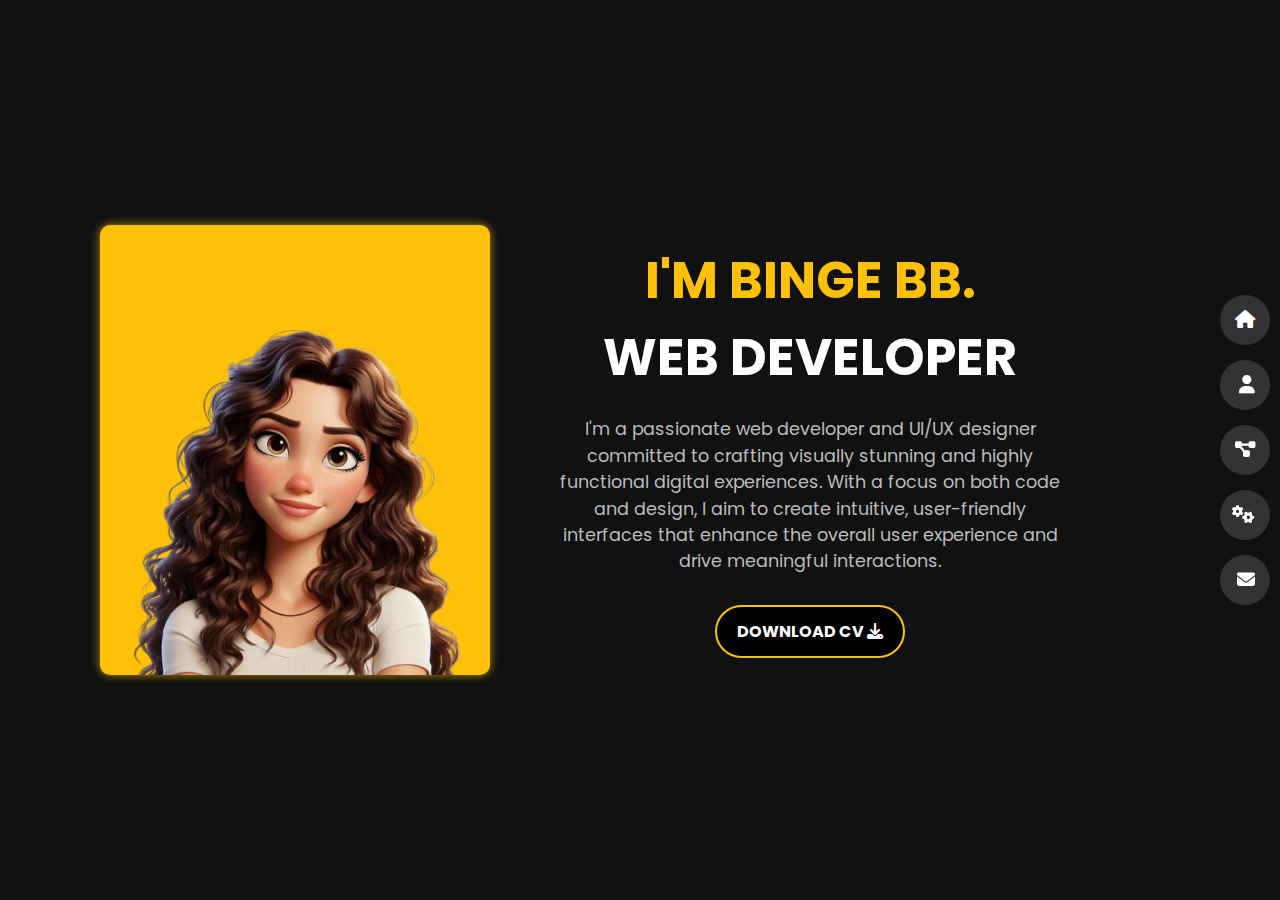
==== index.html @ 3ad9799d "first commit" ====
<!DOCTYPE html>
<html lang="en">
  <head>
    <meta charset="UTF-8" />
    <meta name="viewport" content="width=device-width, initial-scale=1.0" />
    <title>Home - BB</title>
    <link rel="stylesheet" href="style.css" />
    <link rel="shortcut icon" href="images/ht.png" type="image/x-icon" />
    <link
      rel="stylesheet"
      href="https://cdnjs.cloudflare.com/ajax/libs/font-awesome/6.4.2/css/all.min.css"
    />
    <link rel="preconnect" href="https://fonts.googleapis.com" />
    <link rel="preconnect" href="https://fonts.gstatic.com" crossorigin />
    <link
      href="https://fonts.googleapis.com/css2?family=Poppins:ital,wght@0,100;0,200;0,300;0,400;0,500;0,600;0,700;0,800;0,900;1,100;1,200;1,300;1,400;1,500;1,600;1,700;1,800;1,900&display=swap"
      rel="stylesheet"
    />
  </head>
  <body>
    <section class="hero">
      <div class="container">
        <div class="image-box">
          <img src="images/ht.png" alt="Profile Image" />
        </div>
        <div class="text-box">
          <h2>I'M BINGE BB. <br /><span class="me">WEB DEVELOPER</span></h2>

          <p>
            I'm a passionate web developer and UI/UX designer committed to
            crafting visually stunning and highly functional digital
            experiences. With a focus on both code and design, I aim to create
            intuitive, user-friendly interfaces that enhance the overall user
            experience and drive meaningful interactions.
          </p>
          <a href="#" class="btn">
            <span class="text">DOWNLOAD CV</span>
            <span class="download"><i class="fas fa-download"></i></span>
          </a>
        </div>
      </div>
    </section>
    <!-- Toggle Button -->
    <button class="toggle-btn" onclick="toggleSidebar()">☰</button>

    <!-- Sidebar -->
    <div class="sidebar" id="sidebar">
      <a href="index.html" class="home-btn"
        ><i class="fas fa-home"></i> <span>Home</span></a
      >
      <a href="about.html" class="about-btn"
        ><i class="fas fa-user"></i> <span>About</span></a
      >
      <a href="#" class="skills-btn"
        ><i class="fas fa-project-diagram"></i> <span>Projects</span></a
      >
      <a href="services.html" class="services-btn"
        ><i class="fas fa-cogs"></i> <span>Services</span></a
      >
      <a href="contactme.html" class="contact-btn"
        ><i class="fas fa-envelope"></i> <span>Contact</span></a
      >
    </div>

    <script>
      function toggleSidebar() {
        let sidebar = document.getElementById("sidebar");
        sidebar.classList.toggle("show");
      }
    </script>
  </body>
</html>
---- style.css ----
* {
  margin: 0;
  padding: 0;
  box-sizing: border-box;
  font-family: "Poppins", sans-serif;
}

body {
  margin: 0;
  padding: 0;
  background-color: #111;
  color: white;
}

/* Hero Section */
.hero {
  display: flex;
  align-items: center;
  justify-content: center;
  height: 100vh;
  padding: 50px;
  position: relative;
  flex-direction: column;
  text-align: center;
}

.container {
  display: flex;
  align-items: center;
  gap: 50px;
  flex-wrap: wrap;
  justify-content: center;
}

.image-box {
  height: 450px;
  background-color: #ffc107;
  box-shadow: 0px 0px 10px rgba(255, 193, 7, 0.7);
  padding: 20px;
  border-radius: 10px;
  position: relative;
  margin-left: -120px;
}

.image-box img {
  width: 350px;
  padding-top: 80px;
  border-radius: 10px;
}

.text-box {
  max-width: 500px;
  margin-left: 20px;
}

.text-box h2 {
  font-size: 51px;
  color: #ffc107;
}

.me {
  font-size: 51px;
  color: #ffffff;
}

.text-box h1 {
  font-size: 2.5rem;
  font-weight: bold;
}

.text-box p {
  margin-top: 20px;
  font-size: 1.1rem;
  line-height: 1.5;
  color: #bbb;
}

.btn {
  display: inline-block;
  background-color: black;
  color: white;
  padding: 12px 20px;
  border-radius: 30px;
  text-decoration: none;
  font-weight: bold;
  border: 2px solid #ffc107;
  transition: all 0.3s ease;
  position: relative;
  margin-top: 30px;
}

.btn-download {
  position: absolute;
  right: -1px;
  top: -1px;
  bottom: 0;
  width: 55px;
  height: 55px;
  display: flex;
  justify-content: center;
  align-items: center;
  font-size: 19px;
  color: #ffffff;
  border-radius: 50%;
  justify-content: center;
  align-items: center;
  min-height: 100%;
  display: flex !important;
}

.btn:hover {
  background-color: #ffc107;
  color: black;
  transition: 0.3s ease-in-out;
}

/* Responsive Styles */
@media screen and (max-width: 768px) {
  .hero {
    flex-direction: column;
    text-align: center;
    height: auto;
  }

  .container {
    flex-direction: column;
    gap: 30px;
    text-align: center;
  }
  .image-box {
    width: 200px; /* Set a fixed width for small screens */
    height: 270px; /* Set a fixed height to maintain a square container */
    /* Make the box circular */
    overflow: hidden; /* Ensure content doesn't overflow */
    margin-left: 0;
    padding: 0;
  }

  .image-box img {
    width: 100%; /* Make the image fill the container */
    height: 100%; /* Ensure the image maintains the circular shape */
    object-fit: cover; /* Crop the image if necessary to maintain its aspect ratio */
  }
  .text-box {
    max-width: 90%;
  }
  .text-box h2 {
    font-size: 30px;
  }
  .text-box h1 {
    font-size: 1rem;
  }
  .text-box p {
    font-size: 1rem;
  }

  .btn {
    padding: 10px 18px;
    font-size: 1rem;
  }

  .btn-download {
    font-size: 18px;
    width: 50px;
    height: 50px;
  }
}

@media screen and (max-width: 480px) {
  .hero {
    padding: 30px;
  }

  .text-box h2 {
    font-size: 30px;
  }

  .text-box h1 {
    font-size: 1.5rem;
  }

  .text-box p {
    font-size: 0.95rem;
  }

  .btn {
    padding: 8px 16px;
    font-size: 0.9rem;
  }

  .btn-download {
    font-size: 16px;
    width: 45px;
    height: 45px;
  }
}

/* Sidebar */
.sidebar {
  position: fixed;
  right: 10px;
  top: 50%;
  transform: translateY(-50%);
  display: flex;
  flex-direction: column;
  gap: 15px;
  align-items: flex-end;
  transition: right 0.3s ease-in-out;
}

/* Sidebar Buttons */
.sidebar a {
  position: relative;
  display: flex;
  align-items: center;
  justify-content: center;
  width: 50px;
  height: 50px;
  background: #333;
  border-radius: 50%;
  text-decoration: none;
  color: white;
  font-size: 18px;
  overflow: hidden;
  transition: width 0.3s ease-in-out, border-radius 0.3s ease-in-out;
}

/* Icons */
.sidebar a i {
  font-size: 18px;
  position: absolute;
  right: 15px;
}

/* Hide Text Initially */
.sidebar a span {
  position: absolute;
  right: 50px;
  white-space: nowrap;
  opacity: 0;
  transition: opacity 0.3s ease-in-out;
}

/* Expand on Hover */
.sidebar a:hover {
  width: 140px;
  border-radius: 25px;
  background: #ffc107;
  color: black;
  padding-left: 15px;
}

/* Show Text on Hover */
.sidebar a:hover span {
  opacity: 1;
}

/* Fix Icon Position on Hover */
.sidebar a:hover i {
  right: 15px;
}

/* Toggle Button for Small Screens */
.toggle-btn {
  position: fixed;
  right: 15px;
  top: 15px;
  background: #ffc107;
  color: black;
  border: none;
  padding: 10px 15px;
  font-size: 20px;
  cursor: pointer;
  border-radius: 5px;
  transition: 0.3s ease-in-out;
  display: none; /* Hide by default */
}

.toggle-btn:hover {
  background: white;
}

/* Hide Sidebar on Small Screens */
@media (max-width: 768px) {
  .sidebar {
    right: -200px; /* Hide initially */
    flex-direction: column;
    align-items: flex-start;
    background: #222;
    padding: 20px;
    border-radius: 10px;
    transition: right 0.3s ease-in-out;
  }

  .sidebar.show {
    right: 10px; /* Show when toggled */
  }

  .sidebar a {
    width: 100%;
    border-radius: 5px;
    justify-content: flex-start;
    padding-left: 15px;
  }

  .sidebar a i {
    position: relative;
    right: auto;
    margin-right: 10px;
  }

  .sidebar a span {
    opacity: 1;
    position: relative;
    right: auto;
  }

  .toggle-btn {
    display: block; /* Show on small screens */
  }
}
@media (max-width: 768px) {
  .contact-container {
    flex-direction: column;
  }
  .contact-info,
  .contact-form {
    width: 100%;
  }
}
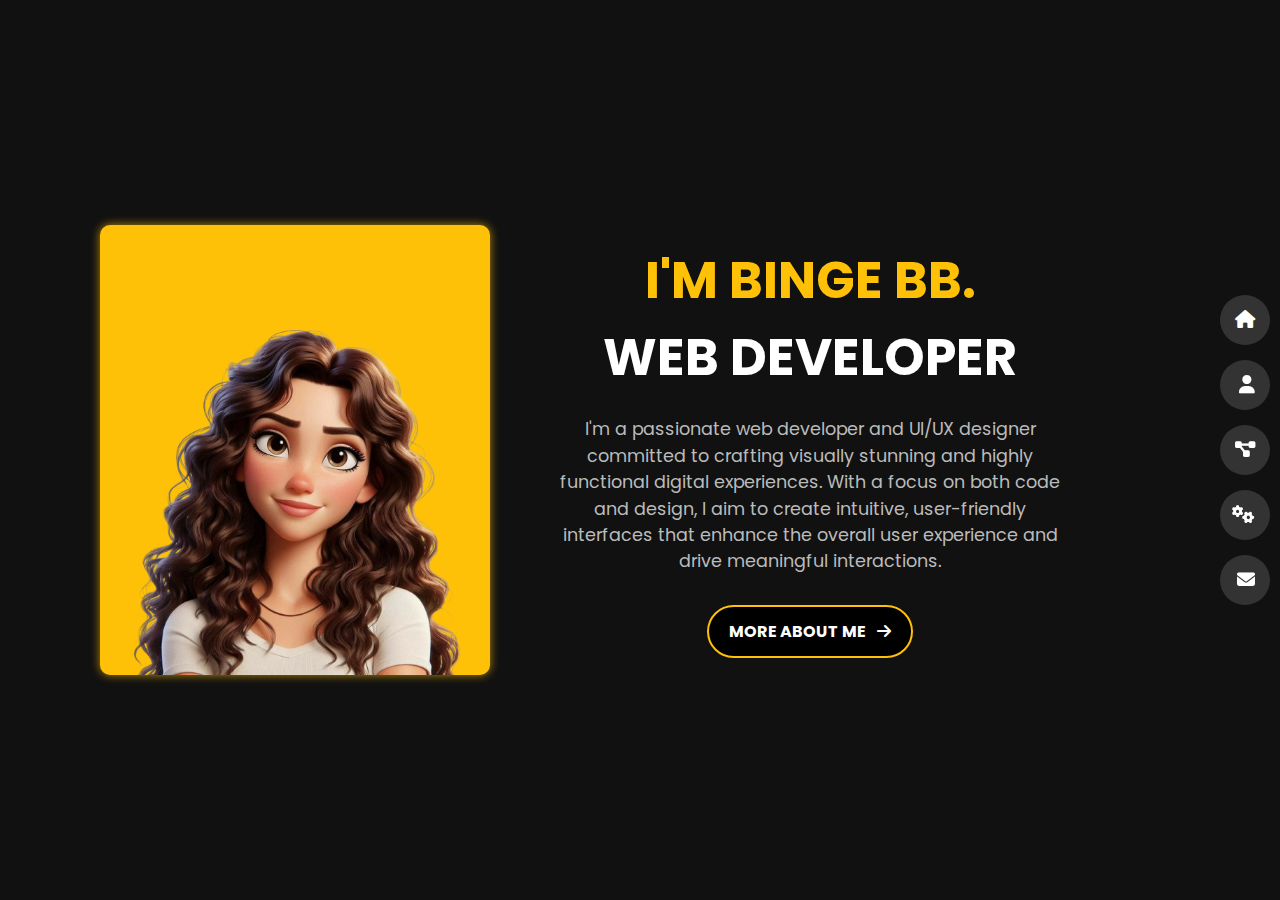
==== commit 2e41a9ad: "responsive" ====
--- a/index.html
+++ b/index.html
@@ -3,8 +3,7 @@
   <head>
     <meta charset="UTF-8" />
     <meta name="viewport" content="width=device-width, initial-scale=1.0" />
-    <title>Home - BB</title>
-    <link rel="stylesheet" href="style.css" />
+    <title>HOME - BB</title>
     <link rel="shortcut icon" href="images/ht.png" type="image/x-icon" />
     <link
       rel="stylesheet"
@@ -16,6 +15,7 @@
       href="https://fonts.googleapis.com/css2?family=Poppins:ital,wght@0,100;0,200;0,300;0,400;0,500;0,600;0,700;0,800;0,900;1,100;1,200;1,300;1,400;1,500;1,600;1,700;1,800;1,900&display=swap"
       rel="stylesheet"
     />
+    <link rel="stylesheet" href="style.css" />
   </head>
   <body>
     <section class="hero">
@@ -33,9 +33,9 @@
             intuitive, user-friendly interfaces that enhance the overall user
             experience and drive meaningful interactions.
           </p>
-          <a href="#" class="btn">
-            <span class="text">DOWNLOAD CV</span>
-            <span class="download"><i class="fas fa-download"></i></span>
+          <a href="about.html" class="btn">
+            <span class="text">MORE ABOUT ME</span>
+            <span class="aboutme"> <i class="fas fa-arrow-right"></i></span>
           </a>
         </div>
       </div>
@@ -51,7 +51,7 @@
       <a href="about.html" class="about-btn"
         ><i class="fas fa-user"></i> <span>About</span></a
       >
-      <a href="#" class="skills-btn"
+      <a href="projects.html" class="skills-btn"
         ><i class="fas fa-project-diagram"></i> <span>Projects</span></a
       >
       <a href="services.html" class="services-btn"
--- a/style.css
+++ b/style.css
@@ -24,6 +24,7 @@
   text-align: center;
 }
 
+/* Container */
 .container {
   display: flex;
   align-items: center;
@@ -32,6 +33,7 @@
   justify-content: center;
 }
 
+/* Image Box */
 .image-box {
   height: 450px;
   background-color: #ffc107;
@@ -48,6 +50,7 @@
   border-radius: 10px;
 }
 
+/* Text Box */
 .text-box {
   max-width: 500px;
   margin-left: 20px;
@@ -75,6 +78,7 @@
   color: #bbb;
 }
 
+/* Button */
 .btn {
   display: inline-block;
   background-color: black;
@@ -89,7 +93,8 @@
   margin-top: 30px;
 }
 
-.btn-download {
+/* Button with About Me Icon */
+.btn-aboutme {
   position: absolute;
   right: -1px;
   top: -1px;
@@ -102,10 +107,11 @@
   font-size: 19px;
   color: #ffffff;
   border-radius: 50%;
-  justify-content: center;
-  align-items: center;
   min-height: 100%;
-  display: flex !important;
+}
+
+.aboutme {
+  margin-left: 8px;
 }
 
 .btn:hover {
@@ -114,64 +120,95 @@
   transition: 0.3s ease-in-out;
 }
 
-/* Responsive Styles */
-@media screen and (max-width: 768px) {
-  .hero {
+/* Responsive Design */
+
+/* For tablets and smaller screens */
+@media (max-width: 1024px) {
+  .container {
     flex-direction: column;
     text-align: center;
+    gap: 30px;
+  }
+
+  .image-box {
+    margin-left: 0;
     height: auto;
-  }
-
-  .container {
-    flex-direction: column;
-    gap: 30px;
+    width: 90%;
+    padding: 10px;
+  }
+
+  .image-box img {
+    width: 100%;
+    padding-top: 0;
+  }
+
+  .text-box {
+    margin-left: 0;
     text-align: center;
   }
-  .image-box {
-    width: 200px; /* Set a fixed width for small screens */
-    height: 270px; /* Set a fixed height to maintain a square container */
-    /* Make the box circular */
-    overflow: hidden; /* Ensure content doesn't overflow */
-    margin-left: 0;
-    padding: 0;
-  }
-
-  .image-box img {
-    width: 100%; /* Make the image fill the container */
-    height: 100%; /* Ensure the image maintains the circular shape */
-    object-fit: cover; /* Crop the image if necessary to maintain its aspect ratio */
-  }
-  .text-box {
-    max-width: 90%;
-  }
-  .text-box h2 {
-    font-size: 30px;
-  }
+
+  .text-box h2,
+  .me {
+    font-size: 40px;
+  }
+
   .text-box h1 {
-    font-size: 1rem;
-  }
+    font-size: 2rem;
+  }
+
   .text-box p {
     font-size: 1rem;
   }
+}
+
+/* For mobile phones */
+@media (max-width: 768px) {
+  .hero {
+    padding: 20px;
+    height: auto;
+  }
+
+  .image-box {
+    width: 80%;
+  }
+
+  .text-box h2,
+  .me {
+    font-size: 35px;
+  }
+
+  .text-box h1 {
+    font-size: 1.8rem;
+  }
+
+  .text-box p {
+    font-size: 0.95rem;
+  }
 
   .btn {
-    padding: 10px 18px;
-    font-size: 1rem;
-  }
-
-  .btn-download {
-    font-size: 18px;
-    width: 50px;
-    height: 50px;
-  }
-}
-
-@media screen and (max-width: 480px) {
+    padding: 10px 16px;
+    font-size: 14px;
+  }
+
+  .btn-aboutme {
+    width: 45px;
+    height: 45px;
+    font-size: 16px;
+  }
+}
+
+/* For very small screens */
+@media (max-width: 480px) {
   .hero {
-    padding: 30px;
-  }
-
-  .text-box h2 {
+    padding: 15px;
+  }
+
+  .image-box {
+    width: 100%;
+  }
+
+  .text-box h2,
+  .me {
     font-size: 30px;
   }
 
@@ -180,18 +217,18 @@
   }
 
   .text-box p {
-    font-size: 0.95rem;
+    font-size: 0.9rem;
   }
 
   .btn {
-    padding: 8px 16px;
-    font-size: 0.9rem;
-  }
-
-  .btn-download {
-    font-size: 16px;
-    width: 45px;
-    height: 45px;
+    padding: 8px 14px;
+    font-size: 12px;
+  }
+
+  .btn-aboutme {
+    width: 40px;
+    height: 40px;
+    font-size: 14px;
   }
 }
 
